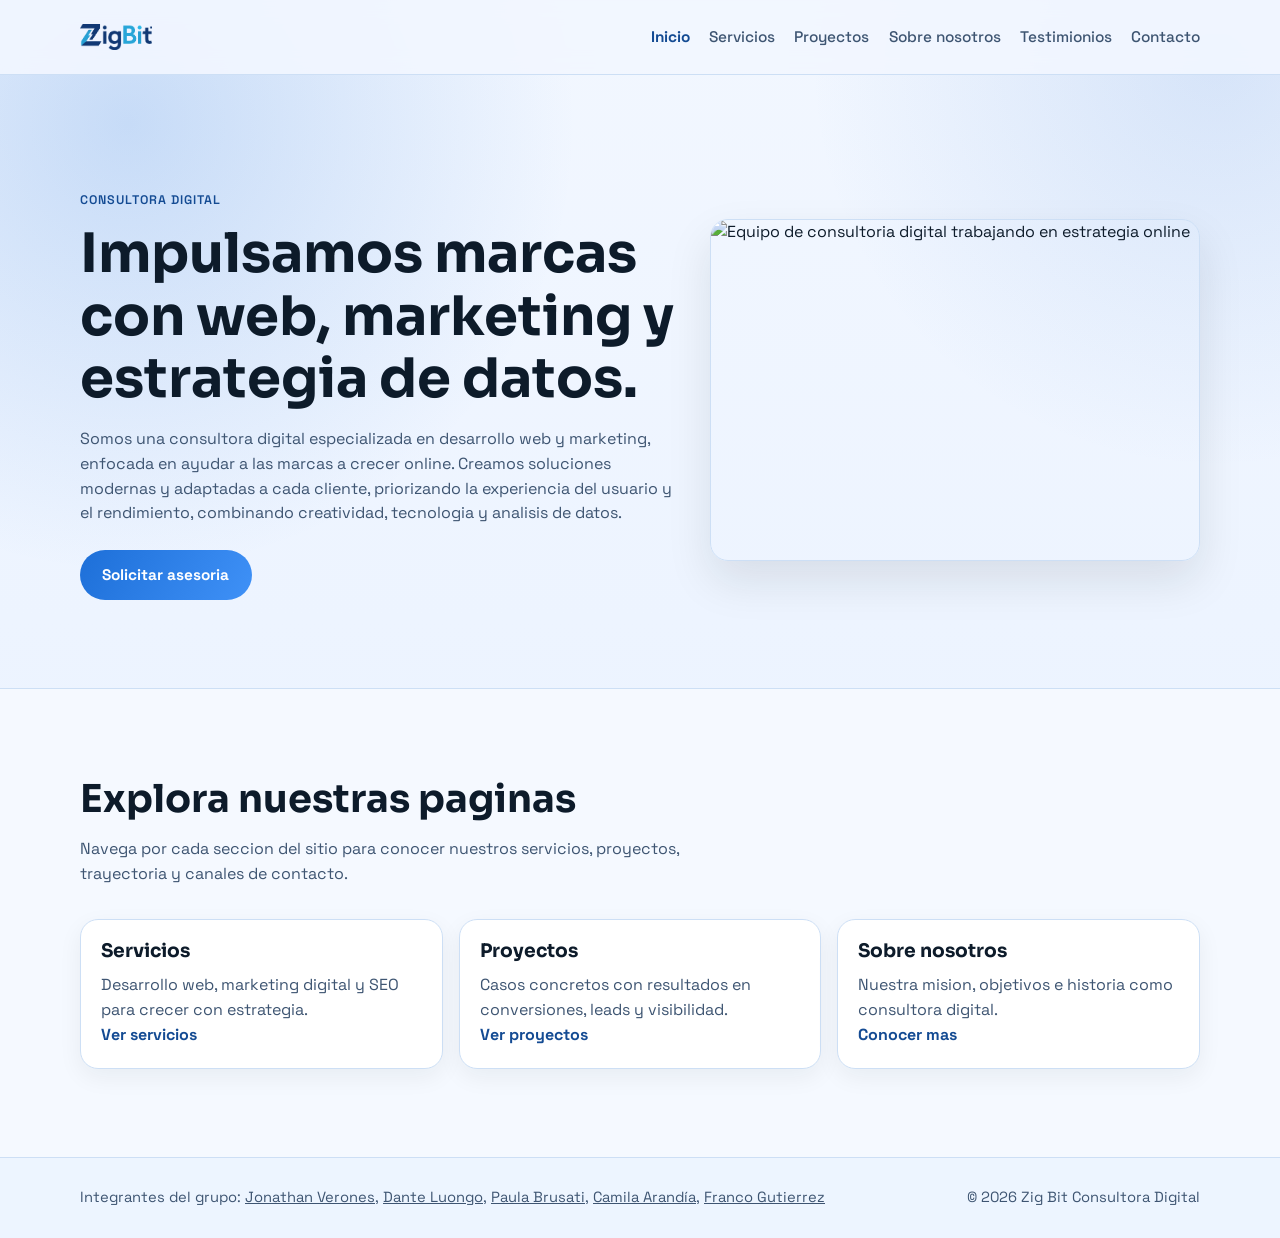
==== index.html @ a8b631f1 "feat: agregar logo y actualizar títulos en múltiples archivos HTML" ====
<!doctype html>
<html lang="es">
  <head>
    <meta charset="UTF-8" />
    <meta name="viewport" content="width=device-width, initial-scale=1.0" />
    <title>Zig Bit | Consultora Digital</title>
    <link rel="shortcut icon" type="image/png" href="Iniciales.png" />
    <meta
      name="description"
      content="Consultora digital especializada en desarrollo web, marketing y SEO para impulsar el crecimiento online de marcas y negocios."
    />
    <link rel="preconnect" href="https://fonts.googleapis.com" />
    <link rel="preconnect" href="https://fonts.gstatic.com" crossorigin />
    <link
      href="https://fonts.googleapis.com/css2?family=Space+Grotesk:wght@400;500;600;700&family=Sora:wght@400;600;700&display=swap"
      rel="stylesheet"
    />
    <link rel="stylesheet" href="styles.css" />
  </head>
  <body>
    <header class="site-header">
      <div class="container nav-wrap">
        <a class="brand" href="index.html">
          <img class="logo-brand" src="LogoNombre.png" alt="Logo de Zig Bit Consultora Digital" />
        </a>
        <nav>
          <ul class="nav-links">
            <li><a class="active" href="index.html">Inicio</a></li>
            <li><a href="servicios.html">Servicios</a></li>
            <li><a href="proyectos.html">Proyectos</a></li>
            <li><a href="nosotros.html">Sobre nosotros</a></li>
            <li><a href="clientes.html">Testimionios</a></li>
            <li><a href="contacto.html">Contacto</a></li>
          </ul>
        </nav>
      </div>
    </header>

    <main>
      <section id="inicio" class="hero section">
        <div class="container hero-grid">
          <div class="hero-copy reveal">
            <p class="eyebrow">Consultora digital</p>
            <h1>Impulsamos marcas con web, marketing y estrategia de datos.</h1>
            <p class="lead">
              Somos una consultora digital especializada en desarrollo web y marketing, enfocada en
              ayudar a las marcas a crecer online. Creamos soluciones modernas y adaptadas a cada
              cliente, priorizando la experiencia del usuario y el rendimiento, combinando
              creatividad, tecnologia y analisis de datos.
            </p>
            <a class="btn" href="contacto.html">Solicitar asesoria</a>
          </div>
          <div class="hero-media reveal delay-1">
            <img
              src="https://images.unsplash.com/photo-1460925895917-afdab827c52f?auto=format&fit=crop&w=1400&q=80"
              alt="Equipo de consultoria digital trabajando en estrategia online"
            />
          </div>
        </div>
      </section>

      <section class="section inicio-explore">
        <div class="container">
          <h2 class="section-title reveal">Explora nuestras paginas</h2>
          <p class="section-subtitle reveal delay-1">
            Navega por cada seccion del sitio para conocer nuestros servicios, proyectos,
            trayectoria y canales de contacto.
          </p>
          <div class="cards-grid">
            <article class="card reveal">
              <h3>Servicios</h3>
              <p>Desarrollo web, marketing digital y SEO para crecer con estrategia.</p>
              <p><a class="text-link" href="servicios.html">Ver servicios</a></p>
            </article>
            <article class="card reveal delay-1">
              <h3>Proyectos</h3>
              <p>Casos concretos con resultados en conversiones, leads y visibilidad.</p>
              <p><a class="text-link" href="proyectos.html">Ver proyectos</a></p>
            </article>
            <article class="card reveal delay-2">
              <h3>Sobre nosotros</h3>
              <p>Nuestra mision, objetivos e historia como consultora digital.</p>
              <p><a class="text-link" href="nosotros.html">Conocer mas</a></p>
            </article>
          </div>
        </div>
      </section>
    </main>

    <footer class="site-footer">
      <div class="container footer-wrap">
        <p>
          Integrantes del grupo:
          <a
            href="https://jonathandylanverones.github.io/Proyecto1DYDWEB/"
            target="_blank"
            rel="noopener noreferrer"
            >Jonathan Verones</a
          >,
          <a
            target="_blank"
            href="https://danteuade.github.io/Proyecto1/index.html"
            rel="noopener noreferrer"
            >Dante Luongo</a
          >,
          <a
            href="https://paula-brusati.github.io/Proyecto1viernes/index.html"
            target="_blank"
            rel="noopener noreferrer"
            >Paula Brusati</a
          >,
          <a
            target="_blank"
            href="https://carandia.github.io/Proyecto_1_viernes/"
            rel="noopener noreferrer"
            >Camila Arandía</a
          >,
          <a
            target="_blank"
            href="https://franco4457.github.io/uni-web-proyecto-1/"
            rel="noopener noreferrer"
            >Franco Gutierrez</a
          >
        </p>
        <p>&copy; 2026 Zig Bit Consultora Digital</p>
      </div>
    </footer>
  </body>
</html>
---- styles.css ----
:root {
  --bg: #eaf3ff;
  --bg-alt: #f5f9ff;
  --ink: #0d1b2a;
  --muted: #3e5572;
  --brand: #1d6fd8;
  --brand-dark: #144b93;
  --card: #ffffff;
  --line: #cddff5;
  --max: 1120px;
  --radius: 18px;
  --shadow: 0 20px 45px rgba(15, 26, 31, 0.1);
}

* {
  box-sizing: border-box;
}

html {
  scroll-behavior: smooth;
}

body {
  min-height: 100vh;
  display: flex;
  flex-direction: column;
  margin: 0;
  font-family: 'Space Grotesk', 'Segoe UI', sans-serif;
  color: var(--ink);
  background:
    radial-gradient(circle at 10% 10%, rgba(29, 111, 216, 0.2), transparent 28%),
    radial-gradient(circle at 95% 5%, rgba(72, 132, 218, 0.16), transparent 24%),
    linear-gradient(180deg, #f2f7ff 0%, #e8f1ff 100%);
  line-height: 1.55;
}

img {
  max-width: 100%;
  display: block;
}

.container {
  width: min(100% - 2rem, var(--max));
  margin-inline: auto;
}

main {
  display: flex;
  flex-direction: column;
  flex: 1;
}

.section {
  flex: 1;
  padding: 5.5rem 0;
}

.alt-bg {
  background: var(--bg-alt);
  border-block: 1px solid var(--line);
}

.site-header {
  position: sticky;
  top: 0;
  z-index: 30;
  backdrop-filter: blur(10px);
  background: rgba(242, 247, 255, 0.9);
  border-bottom: 1px solid var(--line);
}

.nav-wrap {
  min-height: 74px;
  display: flex;
  align-items: center;
  justify-content: space-between;
  gap: 1rem;
}

.brand {
  font-family: 'Sora', sans-serif;
  font-weight: 700;
  font-size: 1.25rem;
  letter-spacing: 0.02em;
  color: var(--ink);
  text-decoration: none;
}

.nav-links {
  margin: 0;
  padding: 0;
  list-style: none;
  display: flex;
  flex-wrap: wrap;
  gap: 1.2rem;
}

.nav-links a {
  text-decoration: none;
  color: var(--muted);
  font-size: 0.96rem;
  font-weight: 500;
  transition: color 0.2s ease;
}

.nav-links a:hover,
.nav-links a:focus-visible {
  color: var(--brand-dark);
}

.nav-links a.active {
  color: var(--brand-dark);
  font-weight: 700;
}

.hero {
  padding-top: 6.5rem;
}

.hero-grid {
  display: grid;
  gap: 2rem;
  align-items: center;
  grid-template-columns: 1.1fr 0.9fr;
}

.eyebrow {
  font-weight: 600;
  text-transform: uppercase;
  letter-spacing: 0.08em;
  font-size: 0.78rem;
  color: var(--brand-dark);
}

h1,
h2,
h3 {
  margin: 0 0 0.75rem;
  font-family: 'Sora', sans-serif;
  line-height: 1.15;
}

h1 {
  font-size: clamp(2rem, 6vw, 3.4rem);
  max-width: 18ch;
}

.lead {
  color: var(--muted);
  max-width: 60ch;
  margin-bottom: 1.5rem;
}

.btn {
  display: inline-block;
  border: none;
  border-radius: 999px;
  background: linear-gradient(120deg, var(--brand), #3f91f7);
  color: white;
  text-decoration: none;
  font-weight: 700;
  font-size: 0.96rem;
  padding: 0.82rem 1.4rem;
  cursor: pointer;
  transition:
    transform 0.2s ease,
    filter 0.2s ease;
}

.btn:hover,
.btn:focus-visible {
  transform: translateY(-2px);
  filter: brightness(0.96);
}

.hero-media {
  border-radius: var(--radius);
  overflow: hidden;
  box-shadow: var(--shadow);
  border: 1px solid var(--line);
}

.hero-media img {
  width: 100%;
  height: 100%;
  min-height: 340px;
  object-fit: cover;
}

.section-title {
  font-size: clamp(1.6rem, 4vw, 2.4rem);
  margin-bottom: 0.65rem;
}

.section-subtitle {
  max-width: 62ch;
  color: var(--muted);
}

.cards-grid,
.project-grid,
.testimonial-grid {
  display: grid;
  gap: 1rem;
  margin-top: 2rem;
}

.cards-grid {
  grid-template-columns: repeat(3, minmax(0, 1fr));
}

.project-grid {
  grid-template-columns: repeat(3, minmax(0, 1fr));
}

.card,
.project,
.testimonial,
.success-case,
.contact-form {
  background: var(--card);
  border: 1px solid var(--line);
  border-radius: var(--radius);
  padding: 1.25rem;
  box-shadow: 0 8px 24px rgba(15, 26, 31, 0.06);
}

.card p,
.project p,
.testimonial p,
.success-case p {
  margin: 0;
  color: var(--muted);
}

.about-grid {
  display: grid;
  grid-template-columns: repeat(2, minmax(0, 1fr));
  gap: 2rem;
}

.about-grid p {
  color: var(--muted);
}

.logo-cloud {
  margin-top: 1.5rem;
  display: flex;
  flex-wrap: wrap;
  gap: 0.75rem;
}

.logo-cloud span {
  display: inline-flex;
  align-items: center;
  justify-content: center;
  padding: 0.65rem 1rem;
  border: 1px dashed #9ec0ec;
  border-radius: 999px;
  background: #eff6ff;
  color: #1a4d93;
  font-weight: 700;
  letter-spacing: 0.04em;
  font-size: 0.8rem;
}

.testimonial-grid {
  grid-template-columns: repeat(2, minmax(0, 1fr));
}

.testimonial cite {
  margin-top: 0.8rem;
  display: block;
  color: #1a4d93;
  font-style: normal;
  font-size: 0.9rem;
}

.success-case {
  margin-top: 1rem;
  border-left: 6px solid #7bb0f5;
}

.contact-grid {
  display: grid;
  gap: 2rem;
  grid-template-columns: 1fr 1fr;
}

.contact-data {
  list-style: none;
  padding: 0;
  margin: 1.1rem 0 0;
}

.contact-data li {
  margin-bottom: 0.45rem;
  color: var(--muted);
}

.contact-form {
  display: grid;
  gap: 0.55rem;
}

.contact-form label {
  font-weight: 600;
  font-size: 0.92rem;
}

.contact-form input,
.contact-form textarea {
  width: 100%;
  border: 1px solid #bdd5f2;
  border-radius: 12px;
  padding: 0.75rem 0.85rem;
  font: inherit;
  background: #fcfeff;
  color: var(--ink);
}

.contact-form input:focus,
.contact-form textarea:focus {
  outline: 2px solid #8cb8ee;
  border-color: transparent;
}

.site-footer {
  border-top: 1px solid var(--line);
  background: #edf5ff;
}

.text-link {
  color: var(--brand-dark);
  font-weight: 700;
  text-decoration: none;
}

.text-link:hover,
.text-link:focus-visible {
  text-decoration: underline;
}

.footer-wrap {
  min-height: 80px;
  display: flex;
  justify-content: space-between;
  align-items: center;
  gap: 1rem;
  flex-wrap: wrap;
  font-size: 0.92rem;
  color: var(--muted);
}

.reveal {
  opacity: 0;
  transform: translateY(14px);
  animation: revealUp 0.85s ease forwards;
}

.delay-1 {
  animation-delay: 0.12s;
}

.delay-2 {
  animation-delay: 0.22s;
}

.logo-brand {
  width: 72px;
  height: 72px;
  object-fit: contain;
}

.inicio-explore {
  background-color: var(--bg-alt);
  border-top: 1px solid var(--line);
}

.footer-wrap a {
  color: var(--muted);
  /* text-decoration: none; */
}

@keyframes revealUp {
  to {
    opacity: 1;
    transform: translateY(0);
  }
}

@media (max-width: 980px) {
  .hero-grid,
  .cards-grid,
  .project-grid,
  .about-grid,
  .contact-grid,
  .testimonial-grid {
    grid-template-columns: 1fr;
  }

  .nav-wrap {
    padding-block: 0.85rem;
  }

  .hero {
    padding-top: 5rem;
  }
}

@media (max-width: 560px) {
  .section {
    padding: 4rem 0;
  }

  .footer-wrap {
    padding: 1rem 0;
  }
}
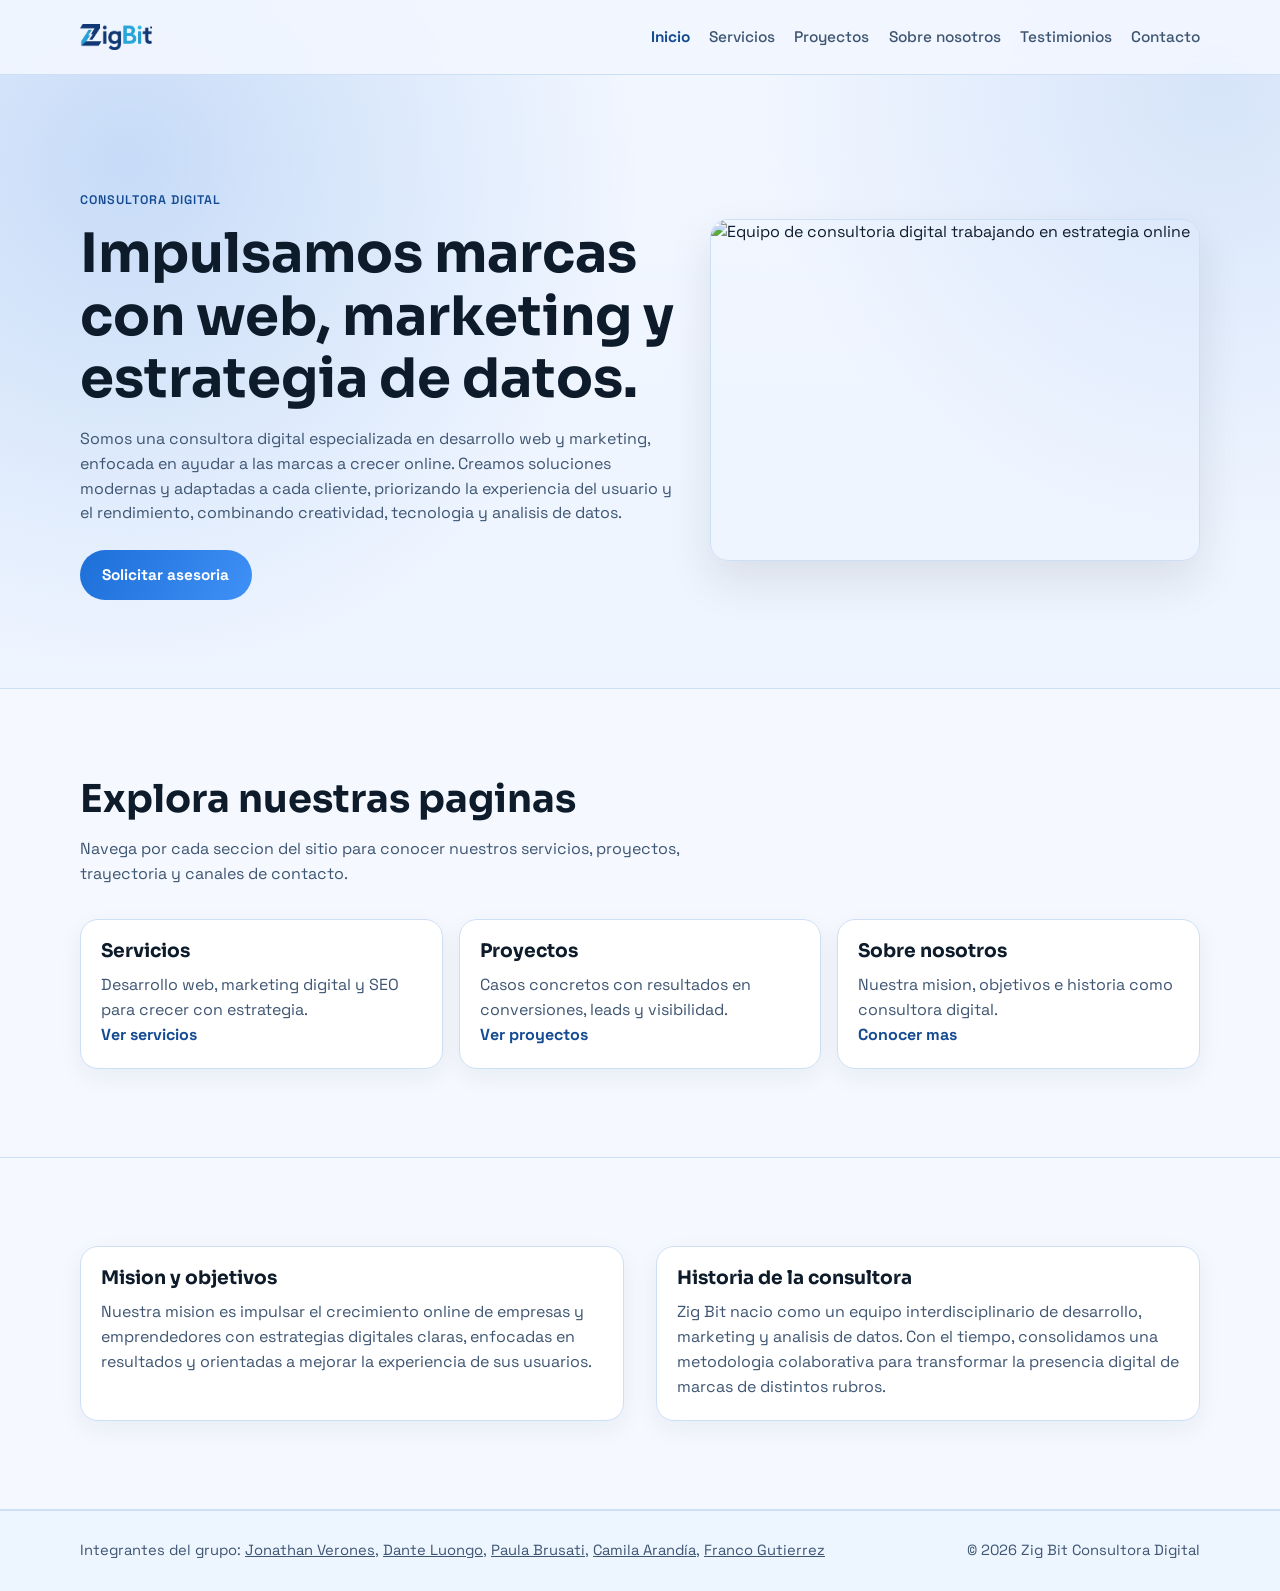
==== commit dcb92d46: "Sobre nosotros creación de tarjetas de sobre nosotros y puse lo de la mision y la historia en el ini" ====
--- a/index.html
+++ b/index.html
@@ -4,7 +4,7 @@
     <meta charset="UTF-8" />
     <meta name="viewport" content="width=device-width, initial-scale=1.0" />
     <title>Zig Bit | Consultora Digital</title>
-    <link rel="shortcut icon" type="image/png" href="Iniciales.png" />
+    <link rel="shortcut icon" type="image/ico" href="iniciales.ico" />
     <meta
       name="description"
       content="Consultora digital especializada en desarrollo web, marketing y SEO para impulsar el crecimiento online de marcas y negocios."
@@ -25,12 +25,12 @@
         </a>
         <nav>
           <ul class="nav-links">
-            <li><a class="active" href="index.html">Inicio</a></li>
-            <li><a href="servicios.html">Servicios</a></li>
-            <li><a href="proyectos.html">Proyectos</a></li>
-            <li><a href="nosotros.html">Sobre nosotros</a></li>
-            <li><a href="clientes.html">Testimionios</a></li>
-            <li><a href="contacto.html">Contacto</a></li>
+            <li><a class="link-btn active" href="index.html">Inicio</a></li>
+            <li><a class="link-btn" href="servicios.html">Servicios</a></li>
+            <li><a class="link-btn" href="proyectos.html">Proyectos</a></li>
+            <li><a class="link-btn" href="nosotros.html">Sobre nosotros</a></li>
+            <li><a class="link-btn" href="clientes.html">Testimionios</a></li>
+            <li><a class="link-btn" href="contacto.html">Contacto</a></li>
           </ul>
         </nav>
       </div>
@@ -85,6 +85,26 @@
           </div>
         </div>
       </section>
+            <section class="section alt-bg">
+        <div class="container about-grid">
+          <article class="card reveal">
+            <h3>Mision y objetivos</h3>
+            <p>
+              Nuestra mision es impulsar el crecimiento online de empresas y emprendedores con
+              estrategias digitales claras, enfocadas en resultados y orientadas a mejorar la
+              experiencia de sus usuarios.
+            </p>
+          </article>
+          <article class="card reveal delay-1">
+            <h3>Historia de la consultora</h3>
+            <p>
+              Zig Bit nacio como un equipo interdisciplinario de desarrollo, marketing y analisis de
+              datos. Con el tiempo, consolidamos una metodologia colaborativa para transformar la
+              presencia digital de marcas de distintos rubros.
+            </p>
+          </article>
+        </div>
+      </section>
     </main>
 
     <footer class="site-footer">
@@ -99,7 +119,7 @@
           >,
           <a
             target="_blank"
-            href="https://danteuade.github.io/Proyecto1/index.html"
+            href="https://danteuade.github.io/Proyecto1_Con_CSS/index.html"
             rel="noopener noreferrer"
             >Dante Luongo</a
           >,
--- a/styles.css
+++ b/styles.css
@@ -95,7 +95,7 @@
   gap: 1.2rem;
 }
 
-.nav-links a {
+.nav-links .link-btn {
   text-decoration: none;
   color: var(--muted);
   font-size: 0.96rem;
@@ -103,12 +103,14 @@
   transition: color 0.2s ease;
 }
 
-.nav-links a:hover,
-.nav-links a:focus-visible {
+.nav-links .link-btn:hover,
+.nav-links .link-btn:focus-visible {
   color: var(--brand-dark);
-}
-
-.nav-links a.active {
+  text-decoration: underline;
+  text-underline-offset: 0.2em;
+}
+
+.nav-links .link-btn.active {
   color: var(--brand-dark);
   font-weight: 700;
 }
@@ -417,3 +419,102 @@
     padding: 1rem 0;
   }
 }
+
+
+.team-grid {
+  display: grid;
+  grid-template-columns: repeat(3, minmax(0, 1fr));
+  gap: 1.5rem;
+  margin-top: 2rem;
+}
+
+.team-card {
+  background: var(--card);
+  border: 1px solid var(--line);
+  border-radius: var(--radius);
+  padding: 2rem 1.5rem 1.5rem;
+  box-shadow: 0 8px 24px rgba(15, 26, 31, 0.06);
+  display: flex;
+  flex-direction: column;
+  align-items: center;
+  text-align: center;
+  gap: 0.6rem;
+  transition: transform 0.25s ease, box-shadow 0.25s ease;
+}
+
+.team-card:hover {
+  transform: translateY(-4px);
+  box-shadow: 0 16px 40px rgba(29, 111, 216, 0.13);
+}
+
+.team-avatar {
+  width: 110px;
+  height: 110px;
+  border-radius: 50%;
+  overflow: hidden;
+  border: 3px solid var(--line);
+  box-shadow: 0 4px 16px rgba(29, 111, 216, 0.15);
+  flex-shrink: 0;
+  background: var(--bg);
+}
+
+.team-avatar img {
+  width: 100%;
+  height: 100%;
+  object-fit: cover;
+}
+
+.team-card h3 {
+  margin: 0.4rem 0 0;
+  font-size: 1.05rem;
+}
+
+.team-card p {
+  color: var(--muted);
+  font-size: 0.9rem;
+  margin: 0;
+  flex: 1;
+}
+
+.team-links {
+  display: flex;
+  gap: 0.75rem;
+  margin-top: 0.75rem;
+}
+
+.team-links a {
+  display: flex;
+  align-items: center;
+  justify-content: center;
+  width: 36px;
+  height: 36px;
+  border-radius: 50%;
+  background: #eff6ff;
+  color: var(--brand-dark);
+  border: 1px solid var(--line);
+  transition: background 0.2s ease, color 0.2s ease, transform 0.2s ease;
+}
+
+.team-links a:hover {
+  background: var(--brand);
+  color: white;
+  transform: translateY(-2px);
+}
+
+.team-links svg {
+  width: 17px;
+  height: 17px;
+}
+
+
+@media (max-width: 980px) {
+  .team-grid {
+    grid-template-columns: repeat(2, minmax(0, 1fr));
+  }
+}
+
+@media (max-width: 560px) {
+  .team-grid {
+    grid-template-columns: 1fr;
+  }
+}
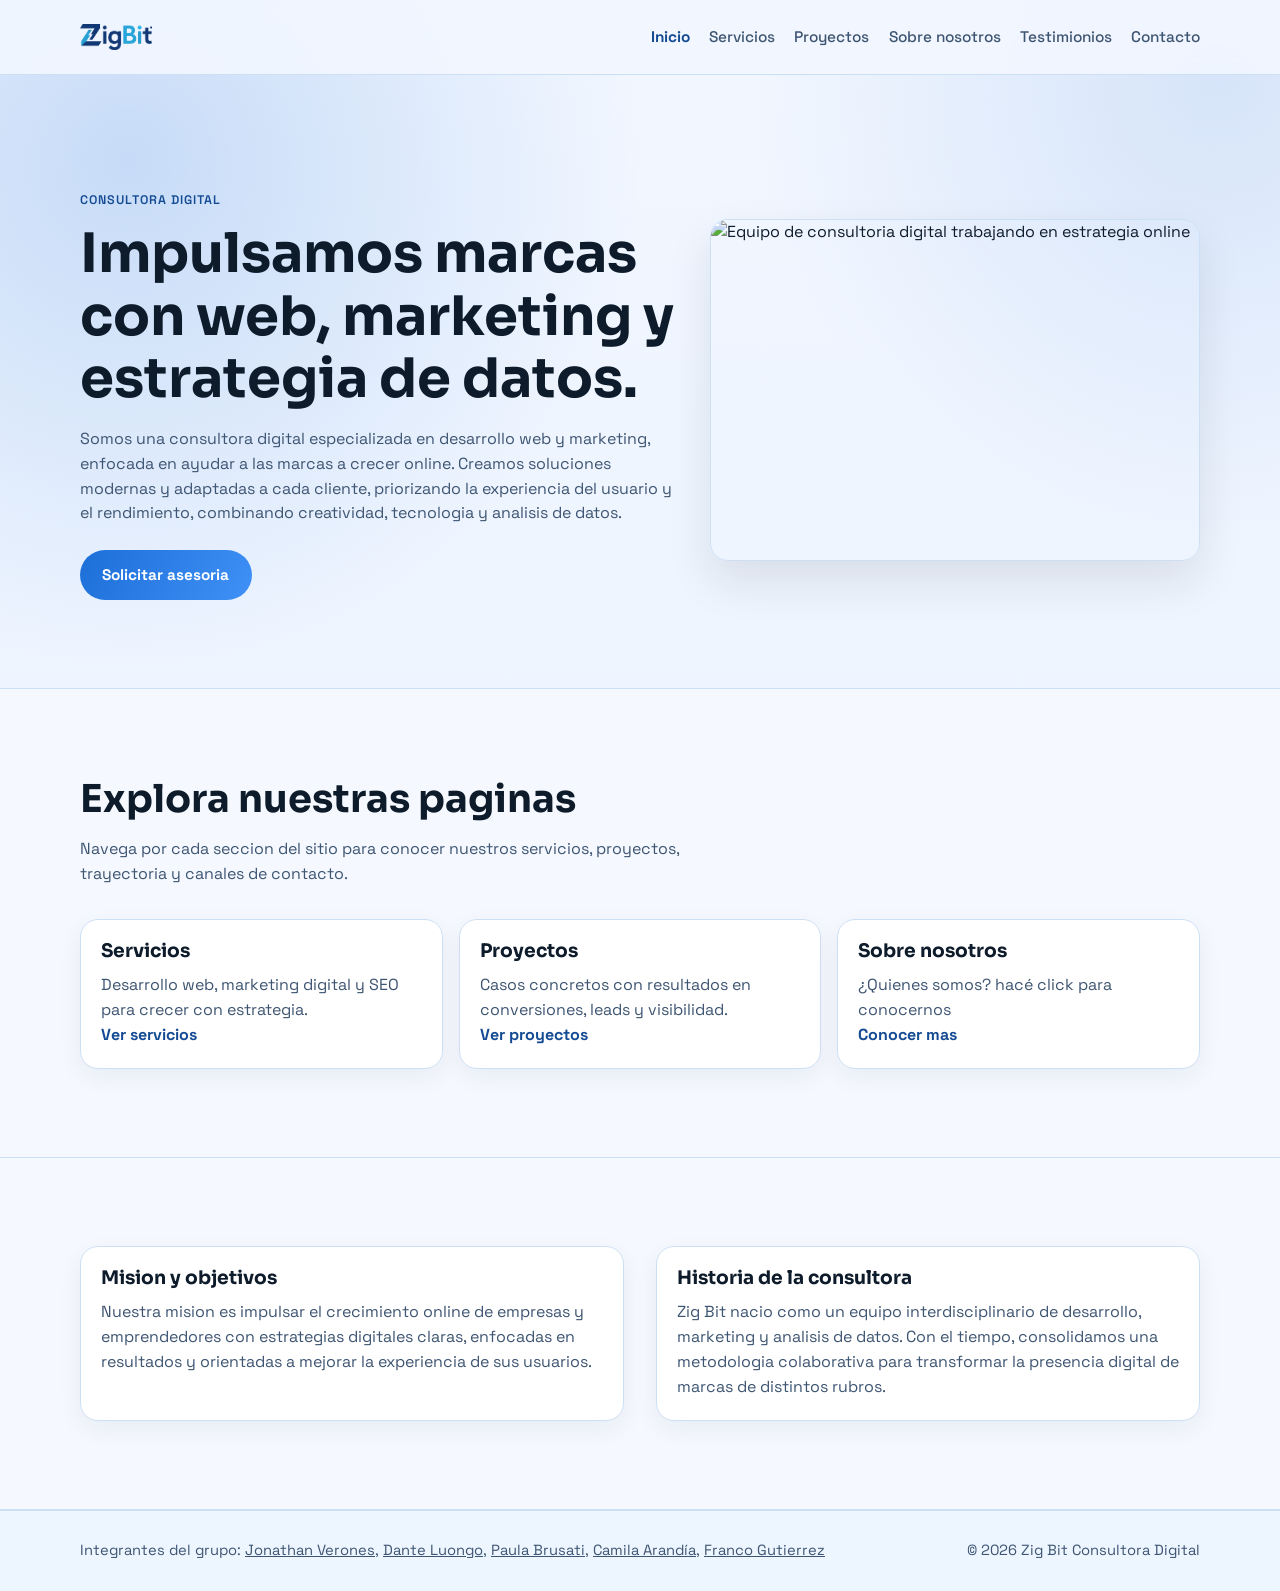
==== commit 7d628767: "cambio en tarjeta sobre nosotros inicio" ====
--- a/index.html
+++ b/index.html
@@ -4,7 +4,7 @@
     <meta charset="UTF-8" />
     <meta name="viewport" content="width=device-width, initial-scale=1.0" />
     <title>Zig Bit | Consultora Digital</title>
-    <link rel="shortcut icon" type="image/ico" href="iniciales.ico" />
+    <link rel="shortcut icon" type="image/ico" href="imgs/iniciales.ico" />
     <meta
       name="description"
       content="Consultora digital especializada en desarrollo web, marketing y SEO para impulsar el crecimiento online de marcas y negocios."
@@ -21,7 +21,11 @@
     <header class="site-header">
       <div class="container nav-wrap">
         <a class="brand" href="index.html">
-          <img class="logo-brand" src="LogoNombre.png" alt="Logo de Zig Bit Consultora Digital" />
+          <img
+            class="logo-brand"
+            src="imgs/LogoNombre.png"
+            alt="Logo de Zig Bit Consultora Digital"
+          />
         </a>
         <nav>
           <ul class="nav-links">
@@ -79,13 +83,13 @@
             </article>
             <article class="card reveal delay-2">
               <h3>Sobre nosotros</h3>
-              <p>Nuestra mision, objetivos e historia como consultora digital.</p>
+              <p>¿Quienes somos? hacé click para conocernos</p>
               <p><a class="text-link" href="nosotros.html">Conocer mas</a></p>
             </article>
           </div>
         </div>
       </section>
-            <section class="section alt-bg">
+      <section class="section alt-bg">
         <div class="container about-grid">
           <article class="card reveal">
             <h3>Mision y objetivos</h3>
--- a/styles.css
+++ b/styles.css
@@ -420,15 +420,15 @@
   }
 }
 
-
 .team-grid {
   display: grid;
-  grid-template-columns: repeat(3, minmax(0, 1fr));
+  grid-template-columns: repeat(6, minmax(0, 1fr));
   gap: 1.5rem;
   margin-top: 2rem;
 }
 
 .team-card {
+  grid-column: span 2;
   background: var(--card);
   border: 1px solid var(--line);
   border-radius: var(--radius);
@@ -439,7 +439,17 @@
   align-items: center;
   text-align: center;
   gap: 0.6rem;
-  transition: transform 0.25s ease, box-shadow 0.25s ease;
+  transition:
+    transform 0.25s ease,
+    box-shadow 0.25s ease;
+}
+
+.team-card:nth-child(4) {
+  grid-column: 2 / span 2;
+}
+
+.team-card:nth-child(5) {
+  grid-column: 4 / span 2;
 }
 
 .team-card:hover {
@@ -482,28 +492,26 @@
   margin-top: 0.75rem;
 }
 
+.team-links i {
+  font-size: 17px;
+  line-height: 1;
+}
+
 .team-links a {
   display: flex;
   align-items: center;
   justify-content: center;
   width: 36px;
   height: 36px;
-  border-radius: 50%;
-  background: #eff6ff;
-  color: var(--brand-dark);
-  border: 1px solid var(--line);
-  transition: background 0.2s ease, color 0.2s ease, transform 0.2s ease;
+  color: var(--muted);
+  transition: color 0.2s ease, transform 0.2s ease;
+  text-decoration: none;
 }
 
 .team-links a:hover {
-  background: var(--brand);
-  color: white;
+  color: var(--brand);
   transform: translateY(-2px);
-}
-
-.team-links svg {
-  width: 17px;
-  height: 17px;
+  background: none;
 }
 
 
@@ -511,10 +519,15 @@
   .team-grid {
     grid-template-columns: repeat(2, minmax(0, 1fr));
   }
+
+  .team-card:nth-child(4),
+  .team-card:nth-child(5) {
+    grid-column: span 2;
+  }
 }
 
 @media (max-width: 560px) {
   .team-grid {
     grid-template-columns: 1fr;
   }
-}+}
